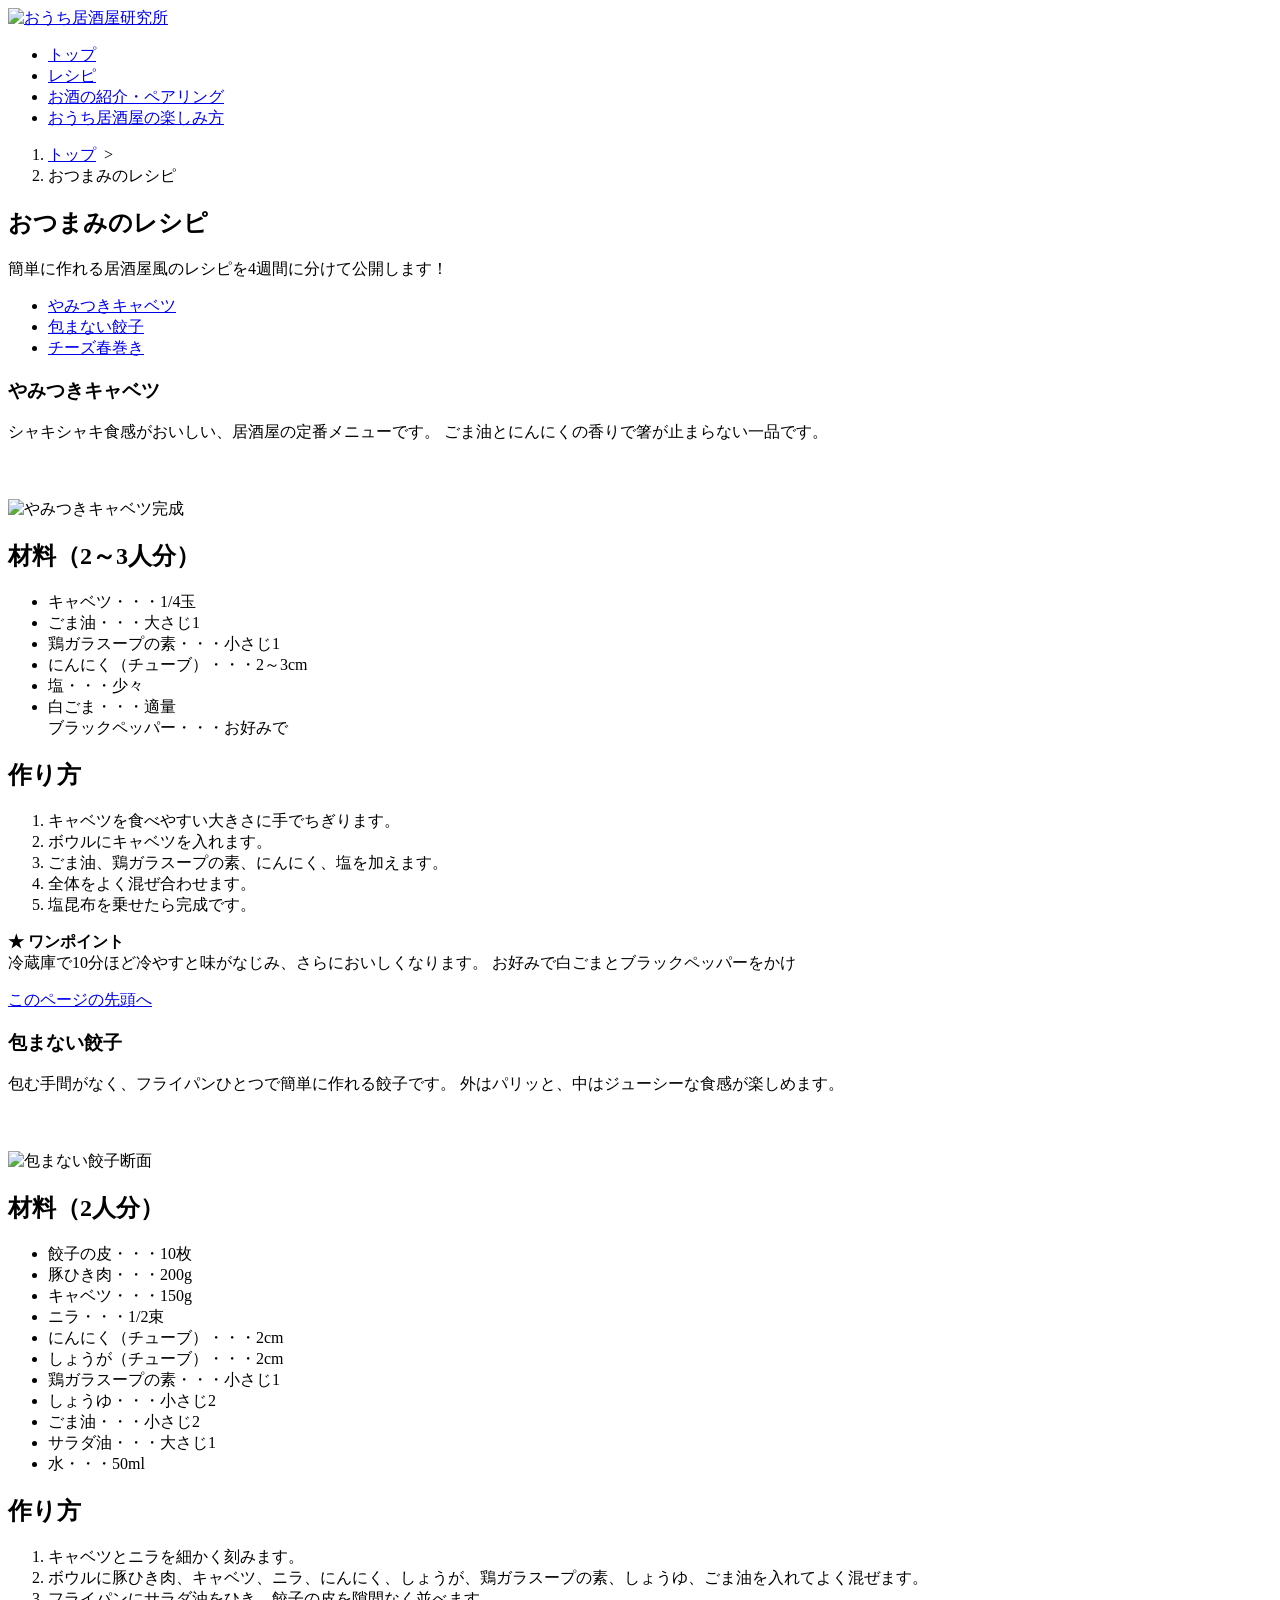
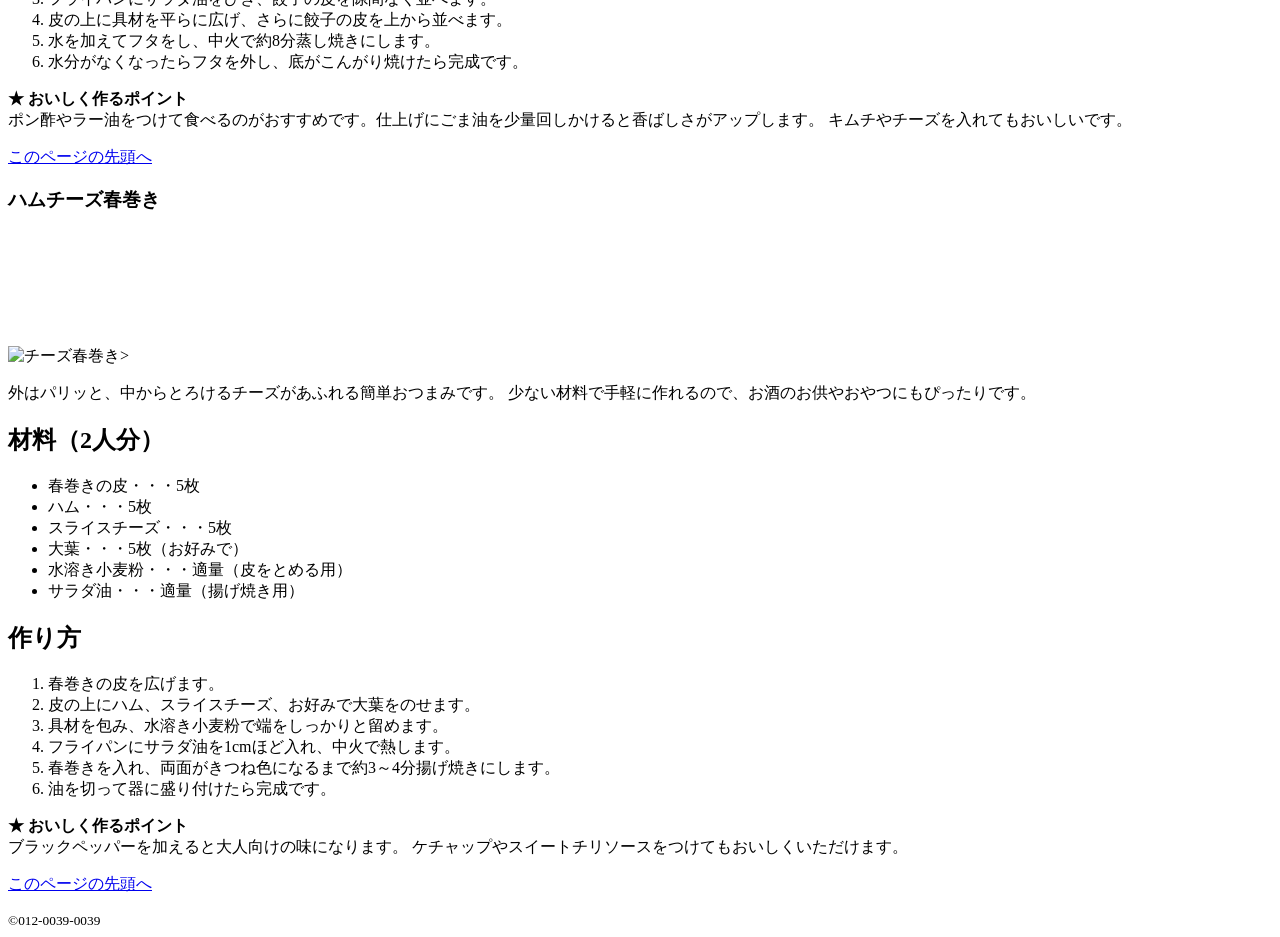
==== point.html @ 0bfe2a02 "Add files via upload" ====
<!DOCTYPE html>
<html lang="ja">
<head>
    <meta charset="UTF-8">
    <title>おうち居酒屋研究所 : トップぺージ </title>
    <link rel="stylesheet" href="css/mystyle.css">
</head>

<body>
    <header>
        <div class="sub-in">
            <a href="index.html" id="pagetop"><img src="image/rogo.png" width="150" height="60" alt="おうち居酒屋研究所"></a>
            <nav>
            <ul>
            <li><a href="index.html">トップ</a></li>
            <li><a href="point.html">レシピ</a></li>
            <li><a href="sake.html">お酒の紹介・ペアリング</a></li>
            <li><a href="happy.html">おうち居酒屋の楽しみ方</a></li>
            </ul>
            </nav>
        </div>
    </header>
    <article class="rcp">
        <ol>
            <li><a href="point1">トップ</a>&nbsp;&nbsp;&gt;</li>
            <li>おつまみのレシピ</li>
        </ol>


        <h1 class="sub-h1">おつまみのレシピ</h1>
        <p>簡単に作れる居酒屋風のレシピを4週間に分けて公開します！</p>
        <ul class="point-list">
            <li><a href="#point2">やみつきキャベツ</a></li>
            <li><a href="#point3">包まない餃子</a></li>
            <li><a href="#point4">チーズ春巻き</a></li>
        </ul>
        <section>
            <h3><a id="point2">やみつきキャベツ</a></h3>
             <p>
                シャキシャキ食感がおいしい、居酒屋の定番メニューです。
                ごま油とにんにくの香りで箸が止まらない一品です。
            </p>
            <img class="point-img" src="image/kya.png" width="250" height="200" alt="やみつきキャベツ完成" style="margin-top: 40px;">
            <h2>材料（2～3人分）</h2>
            <ul>
                <li>キャベツ・・・1/4玉</li>
                <li>ごま油・・・大さじ1</li>
                <li>鶏ガラスープの素・・・小さじ1</li>
                <li>にんにく（チューブ）・・・2～3cm</li>
                <li>塩・・・少々</li>
                <li>白ごま・・・適量</li>
                <l>ブラックペッパー・・・お好みで</l<>
            </ul>
            <h2>作り方</h2>
            <ol>
                <li>キャベツを食べやすい大きさに手でちぎります。</li>
                <li>ボウルにキャベツを入れます。</li>
                <li>ごま油、鶏ガラスープの素、にんにく、塩を加えます。</li>
                <li>全体をよく混ぜ合わせます。</li>
                <li>塩昆布を乗せたら完成です。</li>
            </ol>
            <div class="point">
                <strong>★ ワンポイント</strong><br>
                冷蔵庫で10分ほど冷やすと味がなじみ、さらにおいしくなります。
                お好みで白ごまとブラックペッパーをかけ
            </div>
            <p class="sentou"><a href="#pagetop">このページの先頭へ</a></p>
        </section>
        <section>
            <h3><a id="point3">包まない餃子</a></h3>
            <p>
                包む手間がなく、フライパンひとつで簡単に作れる餃子です。
                外はパリッと、中はジューシーな食感が楽しめます。
            </p>
            <img class="point-img" src="image/se.JPEG" width="300" height="300" alt="包まない餃子断面" style="margin-top: 40px;">
            <h2>材料（2人分）</h2>
            <ul>
                <li>餃子の皮・・・10枚</li>
                <li>豚ひき肉・・・200g</li>
                <li>キャベツ・・・150g</li>
                <li>ニラ・・・1/2束</li>
                <li>にんにく（チューブ）・・・2cm</li>
                <li>しょうが（チューブ）・・・2cm</li>
                <li>鶏ガラスープの素・・・小さじ1</li>
                <li>しょうゆ・・・小さじ2</li>
                <li>ごま油・・・小さじ2</li>
                <li>サラダ油・・・大さじ1</li>
                <li>水・・・50ml</li>
            </ul>
            <h2>作り方</h2>
            <ol>
                <li>キャベツとニラを細かく刻みます。</li>
                <li>ボウルに豚ひき肉、キャベツ、ニラ、にんにく、しょうが、鶏ガラスープの素、しょうゆ、ごま油を入れてよく混ぜます。</li>
                <li>フライパンにサラダ油をひき、餃子の皮を隙間なく並べます。</li>
                <li>皮の上に具材を平らに広げ、さらに餃子の皮を上から並べます。</li>
                <li>水を加えてフタをし、中火で約8分蒸し焼きにします。</li>
                <li>水分がなくなったらフタを外し、底がこんがり焼けたら完成です。</li>
            </ol>
            <div class="point">
                <strong>★ おいしく作るポイント</strong><br>
                ポン酢やラー油をつけて食べるのがおすすめです。仕上げにごま油を少量回しかけると香ばしさがアップします。
                キムチやチーズを入れてもおいしいです。
            </div>
            <p class="sentou"><a href="#pagetop">このページの先頭へ</a></p>
        </section>
        <section>
            <h3><a id="point4">ハムチーズ春巻き</a></h3>
            <img class="point-img" src="image/h.png" width="180" height="180" alt="チーズ春巻き" style="margin-top: 115px;">>
            <p>
                外はパリッと、中からとろけるチーズがあふれる簡単おつまみです。
                少ない材料で手軽に作れるので、お酒のお供やおやつにもぴったりです。
            </p>
            <h2>材料（2人分）</h2>
            <ul>
                <li>春巻きの皮・・・5枚</li>
                <li>ハム・・・5枚</li>
                <li>スライスチーズ・・・5枚</li>
                <li>大葉・・・5枚（お好みで）</li>
                <li>水溶き小麦粉・・・適量（皮をとめる用）</li>
                <li>サラダ油・・・適量（揚げ焼き用）</li>
            </ul>
            <h2>作り方</h2>
            <ol>
                <li>春巻きの皮を広げます。</li>
                <li>皮の上にハム、スライスチーズ、お好みで大葉をのせます。</li>
                <li>具材を包み、水溶き小麦粉で端をしっかりと留めます。</li>
                <li>フライパンにサラダ油を1cmほど入れ、中火で熱します。</li>
                <li>春巻きを入れ、両面がきつね色になるまで約3～4分揚げ焼きにします。</li>
                <li>油を切って器に盛り付けたら完成です。</li>
            </ol>
            <div class="point">
                <strong>★ おいしく作るポイント</strong><br>
                ブラックペッパーを加えると大人向けの味になります。
                ケチャップやスイートチリソースをつけてもおいしくいただけます。
            </div>
            <p class="sentou"><a href="#pagetop">このページの先頭へ</a></p>
        </section>
    </article>
    <footer>
        <small>&copy;012-0039-0039</small>
    </footer>
</body>

</html>
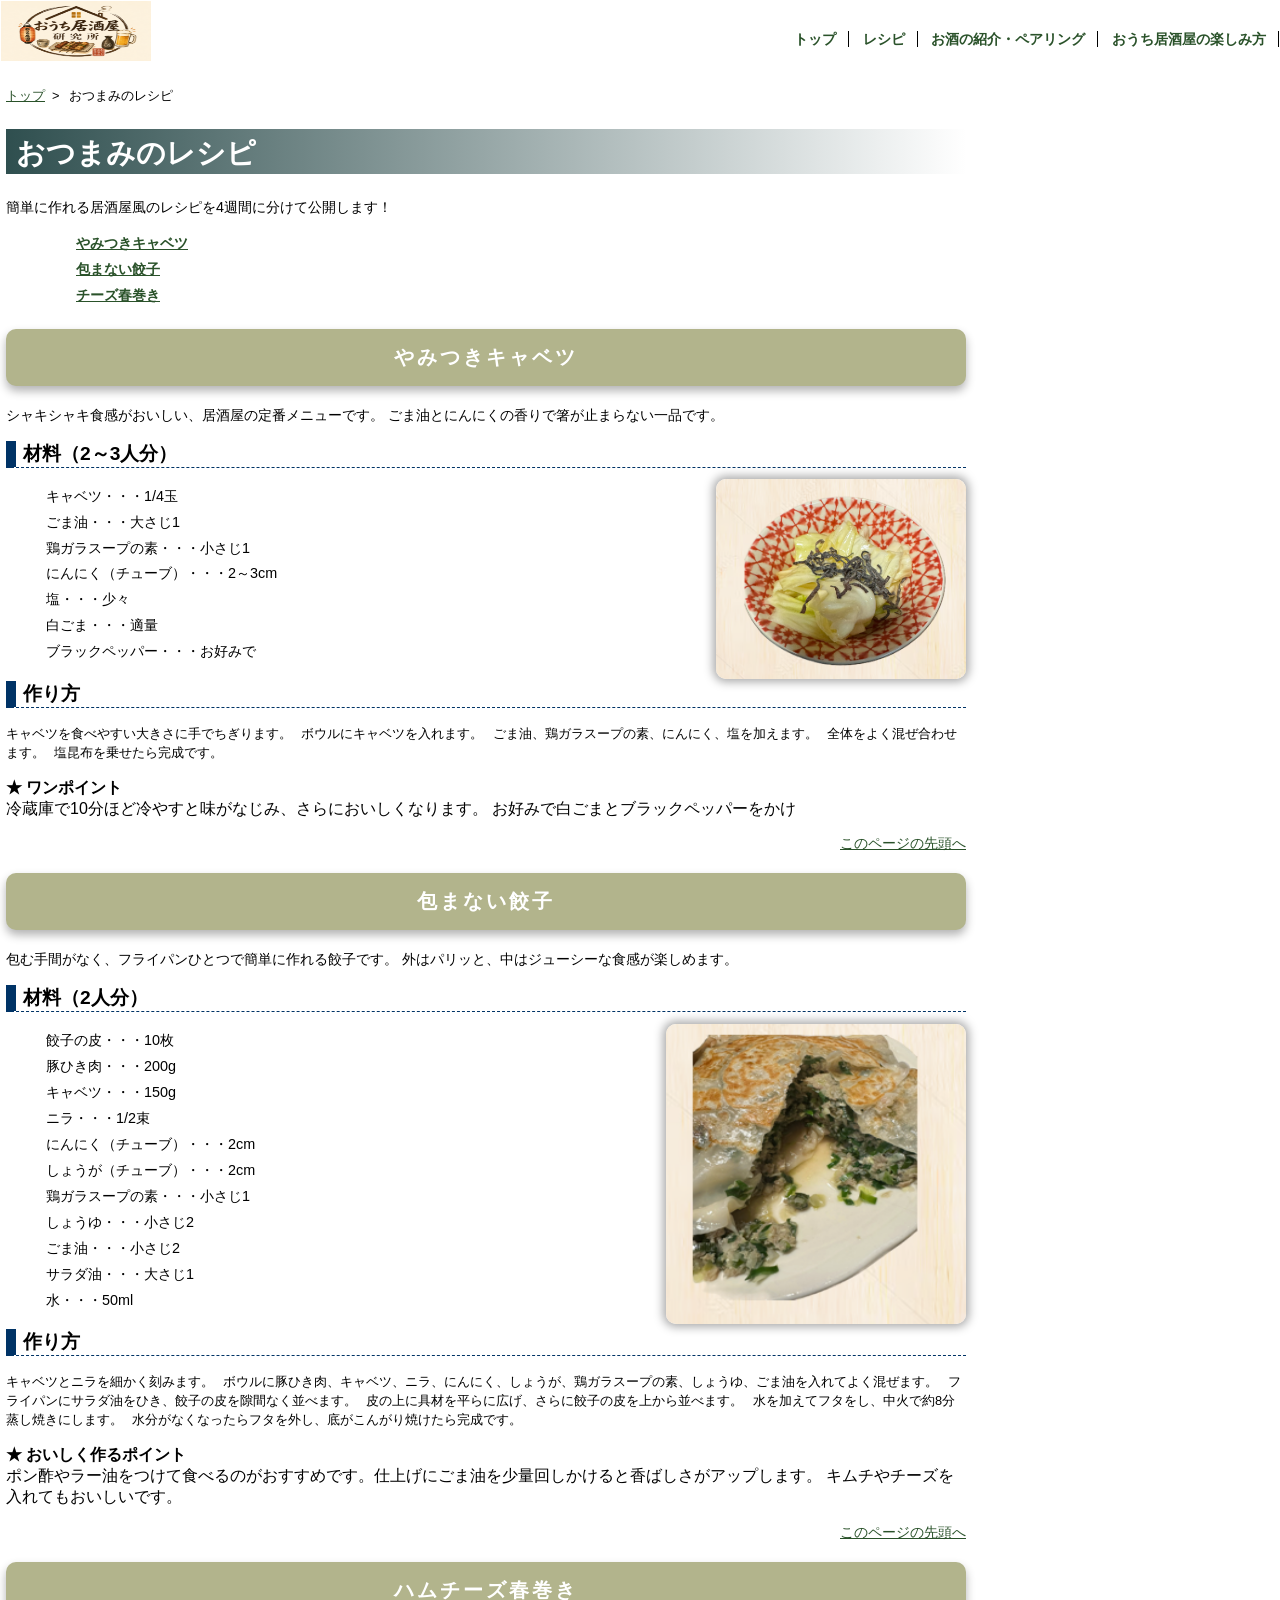
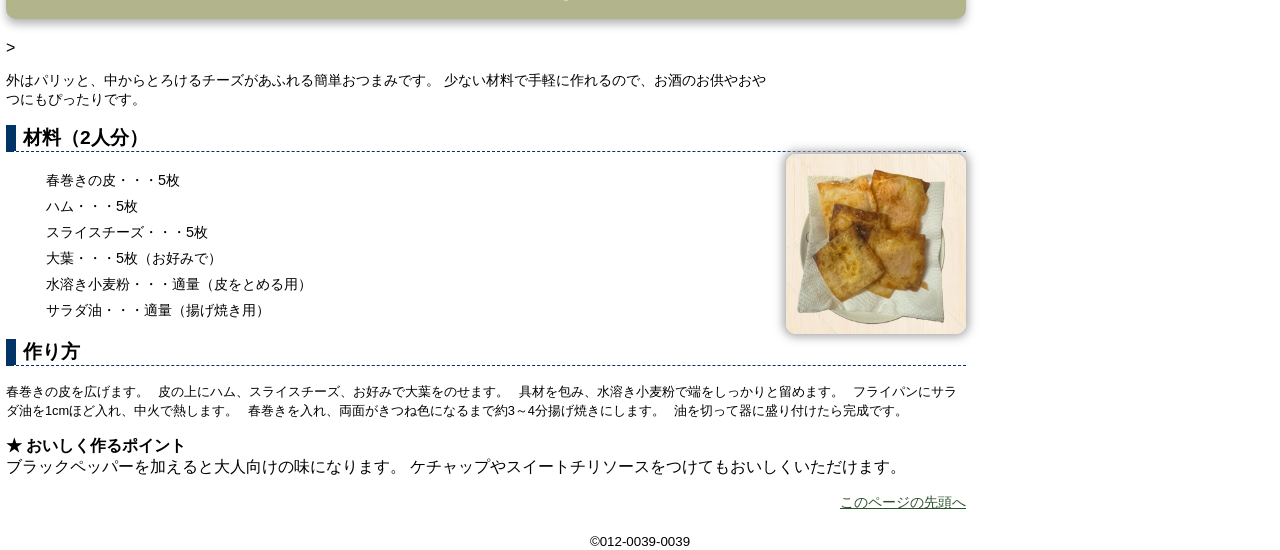
==== commit c18e5c7d: "Add files via upload" ====
--- a/point.html
+++ b/point.html
@@ -72,7 +72,7 @@
                 包む手間がなく、フライパンひとつで簡単に作れる餃子です。
                 外はパリッと、中はジューシーな食感が楽しめます。
             </p>
-            <img class="point-img" src="image/se.JPEG" width="300" height="300" alt="包まない餃子断面" style="margin-top: 40px;">
+            <img class="point-img" src="image/g.png" width="300" height="300" alt="包まない餃子断面" style="margin-top: 40px;">
             <h2>材料（2人分）</h2>
             <ul>
                 <li>餃子の皮・・・10枚</li>
--- a/css/mystyle.css
+++ b/css/mystyle.css
@@ -0,0 +1,376 @@
+body {
+    margin: 0;
+    padding: 0;
+}
+p{
+    font-size:90%;
+}
+h1{
+    font-size:180%;
+
+}
+
+h2{
+    font-size:120%;
+    border-bottom:1px dashed #003366;
+    border-left:10px solid #003366;
+    padding-left:7px;
+}
+
+footer {
+    text-align: center;
+    background-color: #ffffff;
+    font-family: "HG行書体", "HG行書体", sans-serif;
+    font-weight: 400;
+    font-style: normal;
+}
+
+article{
+    position: relative;
+    clear: both;
+    width: 960px;
+    margin-left: auto;
+    margin-right: auto;
+    border: 1px solid #ffffff;
+}
+
+.ot{
+    position:absolute;
+    top:20px;
+    left:30px;
+    color:#ffffff;
+    text-shadow: 0px 5px 10px #000000;
+}
+
+header {
+    border: 1px solid #ffffff;
+    background-color: #ffffff;
+    color: #ffffff;
+}
+
+ul {
+    list-style-type: none;
+    line-height: 1.8;
+    font-size: 90%;
+    line-height: 1.8;
+}
+
+ul time {
+    border-radius: 10px;
+    background-color: #d7b186;
+    padding: 2px 8px;
+}
+
+nav ul {
+    font-weight: bold;
+    text-align: right;
+    padding-top: 26px;
+    padding-bottom: 10px;
+    margin: 0;
+}
+
+nav li {
+    display: inline;
+    padding-left: 10px;
+    padding-right: 12px;
+    border-right: 1px solid #000000;
+}
+
+header img{
+    float:left;
+}
+
+.header-in {
+    width: 960px;
+    margin-left: auto;
+    margin-right: auto;
+}
+.sub-h1{
+    background: linear-gradient(to left,#ffffff,#2f4f4f);
+    padding-top: 5px;
+    padding-left: 10px;
+    border-left: #003366;
+}
+
+.sub-h2{
+    padding-top: 5px;
+    padding-left: 10px;
+    border-left: 15px solid #003366;
+}
+
+.point-list{
+    list-style-image:url(../image/list.gift);
+    font-weight: bold;
+    margin-left: 30px;
+}
+.point-img{
+    box-shadow:0px 0px 10px 3px #aaaaaa;
+    border-radius:10px;
+    float:right;
+    margin-left:20px;
+    margin-bottom:10px;
+}
+.sentou{
+    clear:both;
+    text-align:right;
+}
+
+ol li {
+    /* border: 1px solid blue; */
+    display: inline;
+    margin-right: 5px;
+    font-size: 80%;
+}
+
+ol {
+    /* border: 1px solid pink; */
+    padding-left: 0;
+}
+
+.page {
+    padding-left: 10px;
+    padding-right: 10px;
+}
+
+nav ul a{
+    text-decoration: none;
+    color:#000000;
+}
+nav ul a:hover{
+    color: #F6C453;
+}
+
+a:link{
+    color: #2a522a;
+}
+
+a:visited{
+    color: #8a4949;
+}
+
+a:hover{
+    color: #000000;
+}
+
+a:active{
+    color: #846797;
+}
+
+/* 959px以下の場合 */
+@media (max-width: 959px) {
+    header img {
+        float: none;
+	}
+    
+    nav ul {
+        text-align: left;
+        padding: 0;
+        margin-left: 10px;
+	}
+    
+    article {
+        width: auto;
+	}
+    
+    article img {
+        max-width: 100%;
+        height: auto;
+	}
+    
+    .header-in {
+        width: auto;
+	}
+    .store-img{
+        float:none;
+    }
+}
+
+/* 600px以下の場合 */
+@media (max-width: 600px) {
+    nav li {
+        font-size: 80%;
+        padding-left: 2px;
+        padding-right: 2px;
+	}
+    
+    footer {
+        font-size: 75%;
+	}
+    
+    .ot {
+        top: 5px;
+        left: 10px;
+	}
+    
+    .point-img {
+        float: none;
+	}
+}
+
+h1 {
+    color: #ffffff;
+    font-family: "HG行書体", "HG行書体",sans-serif;
+}
+
+h3{
+    text-align: center;
+    font-size: 20px;
+    color: white;
+    background-color: #b2b48c;
+    padding: 15px;
+    border-radius: 10px;
+    box-shadow: 0 5px 10px rgba(0,0,0,0.3);
+    letter-spacing: 3px;
+}
+
+.title {
+    color: #ffffff;
+    background-color: #003366;
+    font-family: "HG行書体", "HG行書体", sans-serif;
+    font-weight: 400;
+    font-style: normal;
+    font-size: 30px;
+    text-align: center;
+}
+
+.rcp {
+    margin: 5px;
+    background-color: none;
+    font-family: "HG行書体", "HG行書体", sans-serif;
+    font-weight: 400;
+    font-style: normal;
+}
+
+.sake {
+    margin:5px;
+    background-color: none;;
+    font-family: "HG行書体", "HG行書体", sans-serif;
+    font-weight: 400;
+    font-style: normal;
+}
+
+.happy {
+    margin:5px;
+    background-color: none;;
+    font-family: "HG行書体", "HG行書体", sans-serif;
+    font-weight: 400;
+    font-style: normal;
+}
+
+.update {
+    background-color: #F6C453;
+    font-family: "HG行書体", "HG行書体", sans-serif;
+    font-weight: 400;
+    font-style: normal;
+}
+
+
+article{
+    position: relative;
+}
+
+h4{
+    font-size: 22px;
+    color: #003366;
+    background-color: #f8f8f8;
+    border-left: 8px solid #F6C453;
+    padding: 10px 15px;
+    margin-top: 20px;
+    margin-bottom: 10px;
+    text-align: left;
+    border-radius: 5px;
+}
+.alcohol-info{
+    font-family: "HG正楷書体-PRO", "HG正楷書体", "HGP正楷書体", serif;
+}
+
+.alcohol-title{
+    font-size: 28px;
+    color: #000000;
+    border-left: 10px solid #003366;
+    padding-left: 10px;
+    margin-bottom: 20px;
+}
+
+.alcohol-subtitle{
+    font-size: 22px;
+    color: #8B4513;
+    background-color: #FFF8E7;
+    border-left: 8px solid #F6C453;
+    padding: 8px 12px;
+    border-radius: 5px;
+    text-align: left;
+}
+
+.alcohol-text{
+    font-size: 18px;
+    line-height: 1.8;
+    margin-bottom: 20px;
+}
+
+.gyoza-alcohol{
+    font-family: "HG正楷書体-PRO", "HG正楷書体", "HGP正楷書体", serif;
+}
+
+.gyoza-title{
+    font-size: 28px;
+    color: #000000;
+    border-left: 10px solid #003366;
+    padding-left: 10px;
+    margin-bottom: 20px;
+}
+
+.gyoza-subtitle{
+    font-size: 22px;
+    color: #8B4513;
+    background-color: #FFF8E7;
+    border-left: 8px solid #F6C453;
+    padding: 8px 12px;
+    border-radius: 5px;
+    text-align: left;
+}
+
+.gyoza-text{
+    font-size: 18px;
+    line-height: 1.8;
+    margin-bottom: 20px;
+}
+
+.harumaki-alcohol{
+    font-family: "HG正楷書体-PRO", "HG正楷書体", "HGP正楷書体", serif;
+}
+
+.harumaki-title{
+    font-size: 28px;
+    color: #000000;
+    border-left: 10px solid #003366;
+    padding-left: 10px;
+    margin-bottom: 20px;
+}
+
+.harumaki-subtitle{
+    font-size: 22px;
+    color: #8B4513;
+    background-color: #FFF8E7;
+    border-left: 8px solid #F6C453;
+    padding: 8px 12px;
+    border-radius: 5px;
+    text-align: left;
+}
+
+.harumaki-text{
+    font-size: 18px;
+    line-height: 1.8;
+    margin-bottom: 20px;
+}
+
+.enjoy h4{
+    margin-top: 20px;
+    margin-bottom: 20px;
+}
+
+.enjoy p{
+    margin-bottom: 150px;
+}
+
+[EOF]
